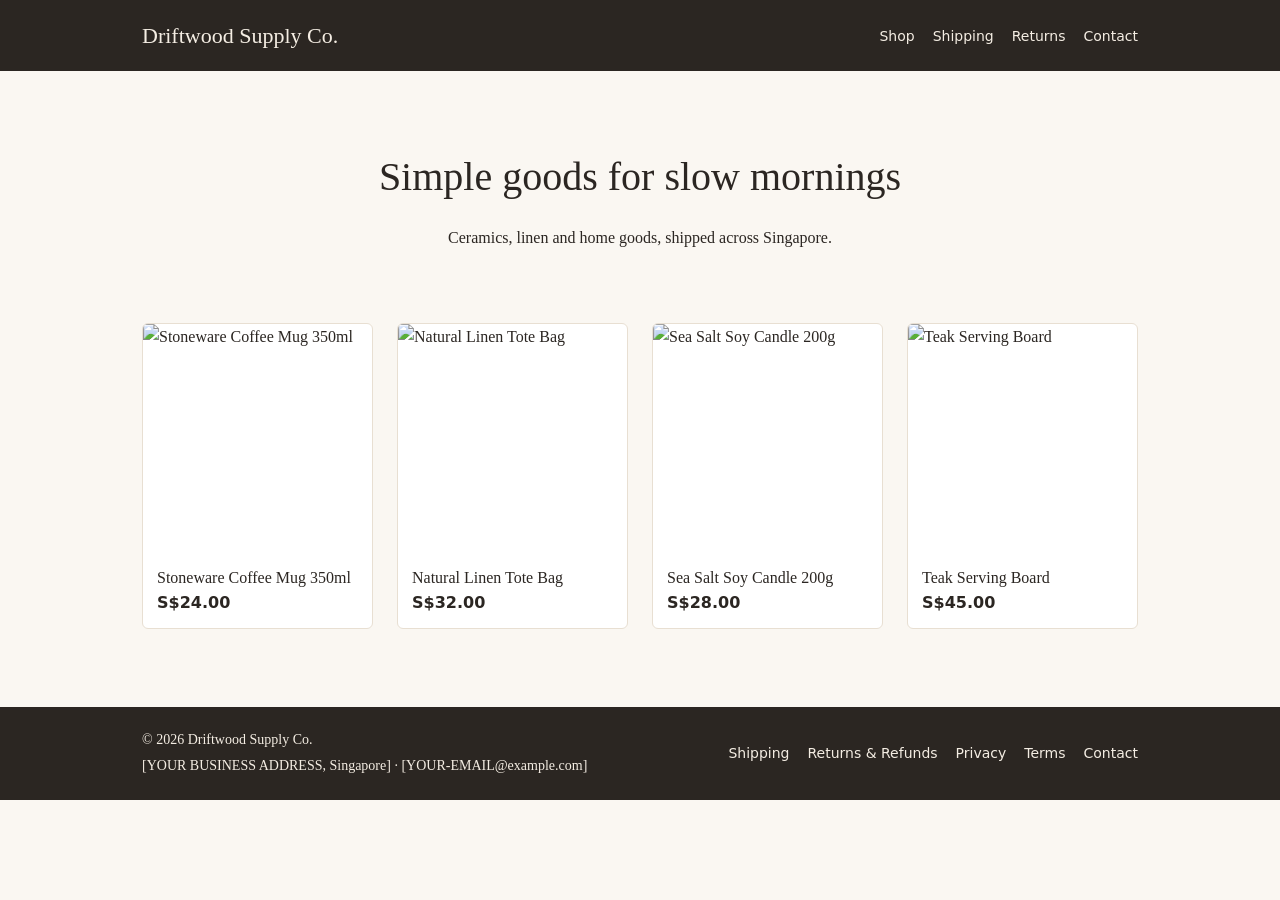
==== index.html @ 0e3032c7 "Add files via upload" ====
<!DOCTYPE html>
<html lang="en"><head><meta charset="utf-8">
<meta name="viewport" content="width=device-width,initial-scale=1">
<meta name="google-site-verification" content="RLLw3-Y5frK9a7yQTxmc_pZfPjmM34-BROzLHXRGVpg" />
<title>Driftwood Supply Co.</title>
<meta name="description" content="Ceramics, linen and home goods shipped across Singapore.">
<link rel="stylesheet" href="https://jericabalos03-byte.github.io/style.css">

</head><body>
<header><div class="wrap"><a class="logo" href="https://jericabalos03-byte.github.io/">Driftwood Supply Co.</a>
<nav><a href="https://jericabalos03-byte.github.io/">Shop</a><a href="https://jericabalos03-byte.github.io/shipping.html">Shipping</a><a href="https://jericabalos03-byte.github.io/returns.html">Returns</a><a href="https://jericabalos03-byte.github.io/contact.html">Contact</a></nav></div></header>
<main class="wrap"><section class="hero"><h1>Simple goods for slow mornings</h1><p>Ceramics, linen and home goods, shipped across Singapore.</p></section>
<div class="grid"><a class="card" href="https://jericabalos03-byte.github.io/products/ceramic-mug.html"><img src="https://jericabalos03-byte.github.io/images/ceramic-mug.jpg" alt="Stoneware Coffee Mug 350ml"><div>Stoneware Coffee Mug 350ml<br><span class="price">S$24.00</span></div></a><a class="card" href="https://jericabalos03-byte.github.io/products/linen-tote.html"><img src="https://jericabalos03-byte.github.io/images/linen-tote.jpg" alt="Natural Linen Tote Bag"><div>Natural Linen Tote Bag<br><span class="price">S$32.00</span></div></a><a class="card" href="https://jericabalos03-byte.github.io/products/soy-candle.html"><img src="https://jericabalos03-byte.github.io/images/soy-candle.jpg" alt="Sea Salt Soy Candle 200g"><div>Sea Salt Soy Candle 200g<br><span class="price">S$28.00</span></div></a><a class="card" href="https://jericabalos03-byte.github.io/products/teak-board.html"><img src="https://jericabalos03-byte.github.io/images/teak-board.jpg" alt="Teak Serving Board"><div>Teak Serving Board<br><span class="price">S$45.00</span></div></a></div></main>
<footer><div class="wrap"><div><p>&copy; 2026 Driftwood Supply Co.</p><p>[YOUR BUSINESS ADDRESS, Singapore] · [YOUR-EMAIL@example.com]</p></div>
<nav><a href="https://jericabalos03-byte.github.io/shipping.html">Shipping</a><a href="https://jericabalos03-byte.github.io/returns.html">Returns &amp; Refunds</a><a href="https://jericabalos03-byte.github.io/privacy.html">Privacy</a><a href="https://jericabalos03-byte.github.io/terms.html">Terms</a><a href="https://jericabalos03-byte.github.io/contact.html">Contact</a></nav></div></footer>
</body></html>
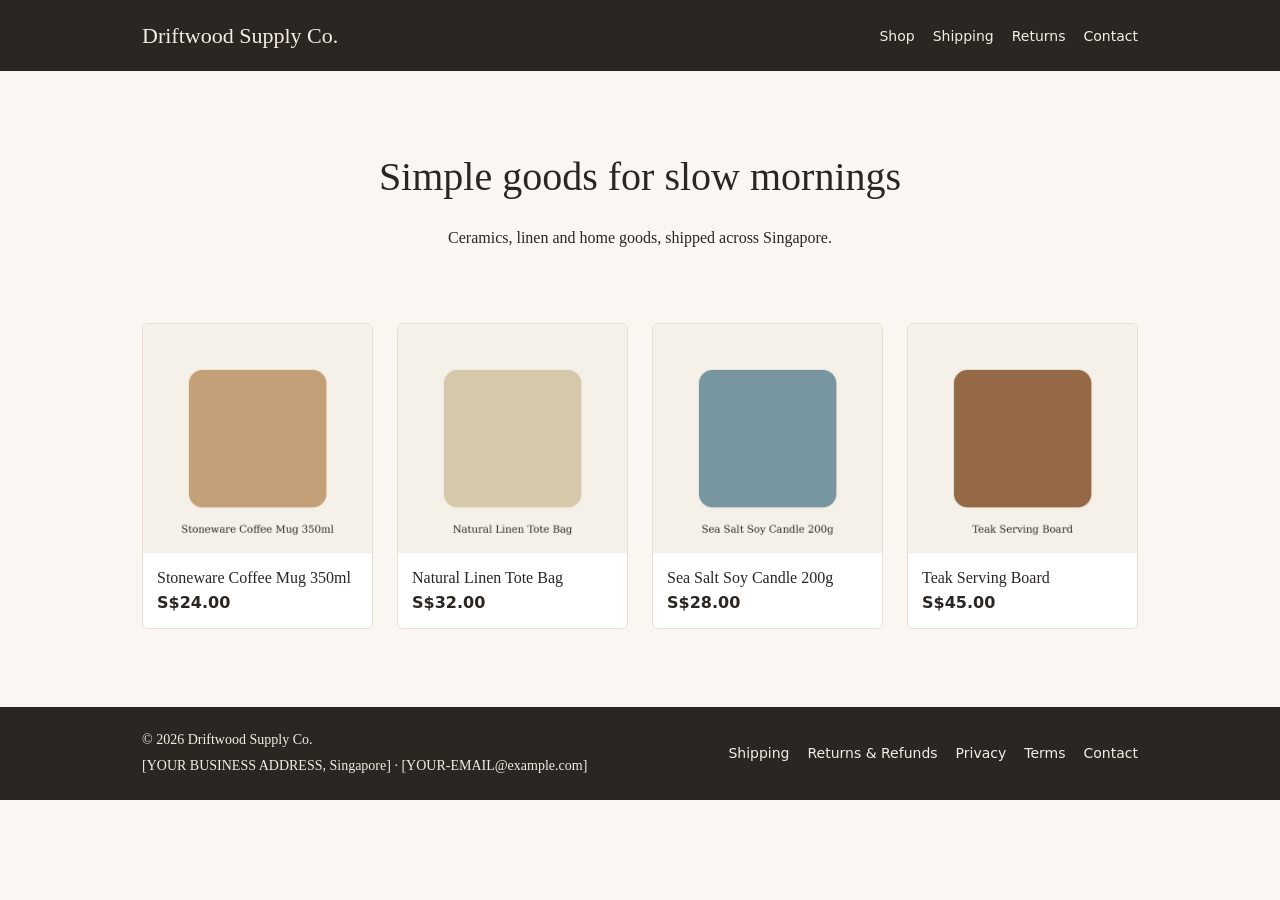
==== commit 4c641d32: "Update Google site verification meta tag Use the Merchant Center tag for https://jericabalos03-byte." ====
--- a/index.html
+++ b/index.html
@@ -1,7 +1,7 @@
 <!DOCTYPE html>
 <html lang="en"><head><meta charset="utf-8">
 <meta name="viewport" content="width=device-width,initial-scale=1">
-<meta name="google-site-verification" content="RLLw3-Y5frK9a7yQTxmc_pZfPjmM34-BROzLHXRGVpg" />
+<meta name="google-site-verification" content="MBUa7L5FFIEV1au2aeRcZiL5mnt8f_O4xB14wY1n0iE" />
 <title>Driftwood Supply Co.</title>
 <meta name="description" content="Ceramics, linen and home goods shipped across Singapore.">
 <link rel="stylesheet" href="https://jericabalos03-byte.github.io/style.css">
@@ -13,4 +13,4 @@
 <div class="grid"><a class="card" href="https://jericabalos03-byte.github.io/products/ceramic-mug.html"><img src="https://jericabalos03-byte.github.io/images/ceramic-mug.jpg" alt="Stoneware Coffee Mug 350ml"><div>Stoneware Coffee Mug 350ml<br><span class="price">S$24.00</span></div></a><a class="card" href="https://jericabalos03-byte.github.io/products/linen-tote.html"><img src="https://jericabalos03-byte.github.io/images/linen-tote.jpg" alt="Natural Linen Tote Bag"><div>Natural Linen Tote Bag<br><span class="price">S$32.00</span></div></a><a class="card" href="https://jericabalos03-byte.github.io/products/soy-candle.html"><img src="https://jericabalos03-byte.github.io/images/soy-candle.jpg" alt="Sea Salt Soy Candle 200g"><div>Sea Salt Soy Candle 200g<br><span class="price">S$28.00</span></div></a><a class="card" href="https://jericabalos03-byte.github.io/products/teak-board.html"><img src="https://jericabalos03-byte.github.io/images/teak-board.jpg" alt="Teak Serving Board"><div>Teak Serving Board<br><span class="price">S$45.00</span></div></a></div></main>
 <footer><div class="wrap"><div><p>&copy; 2026 Driftwood Supply Co.</p><p>[YOUR BUSINESS ADDRESS, Singapore] · [YOUR-EMAIL@example.com]</p></div>
 <nav><a href="https://jericabalos03-byte.github.io/shipping.html">Shipping</a><a href="https://jericabalos03-byte.github.io/returns.html">Returns &amp; Refunds</a><a href="https://jericabalos03-byte.github.io/privacy.html">Privacy</a><a href="https://jericabalos03-byte.github.io/terms.html">Terms</a><a href="https://jericabalos03-byte.github.io/contact.html">Contact</a></nav></div></footer>
-</body></html>+</body></html>
